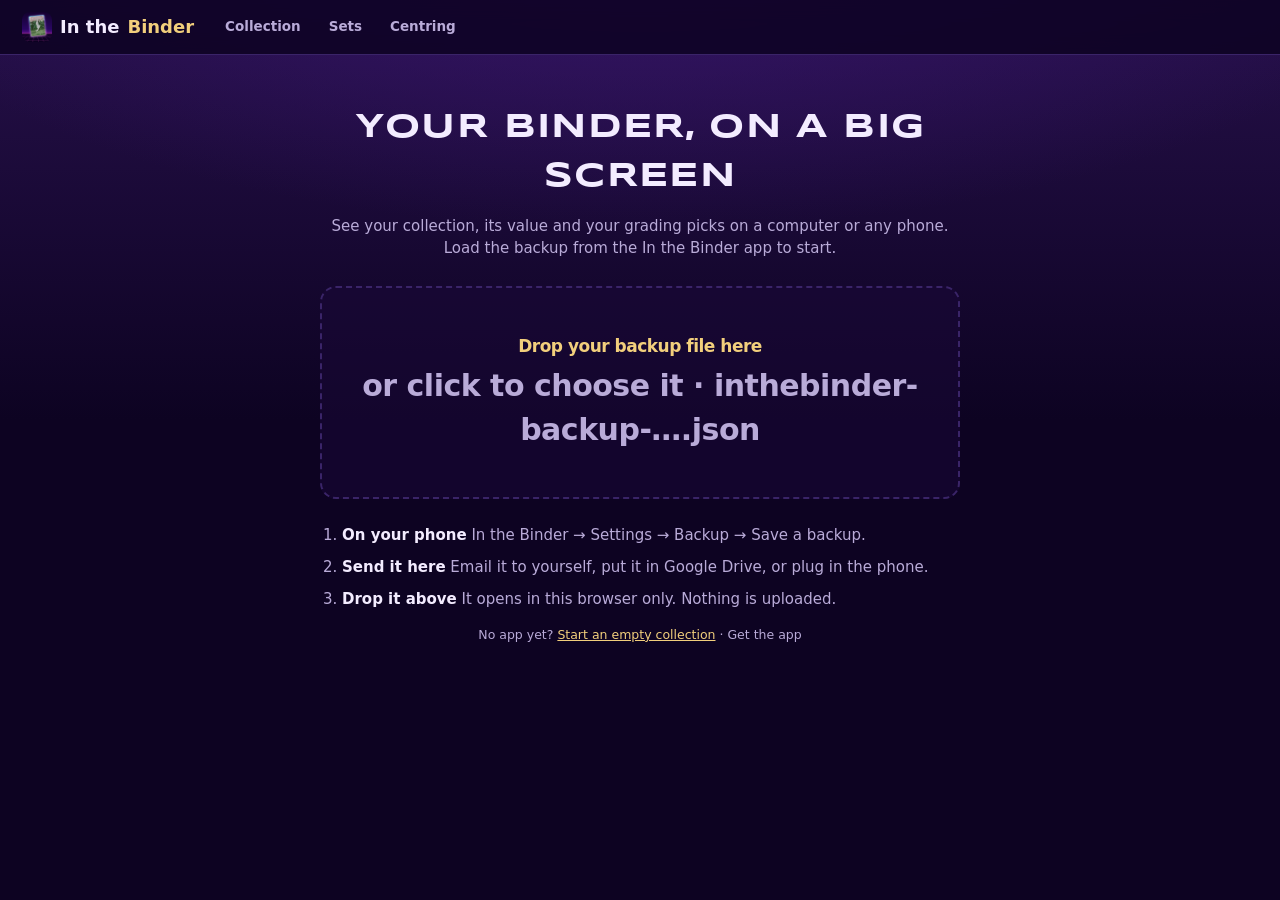
==== app/index.html @ 9905bf46 "Add the web companion at /app/ Built from binder-tcg/web (node web/tools/build.js, then copy web/dis" ====
<!doctype html>
<html lang="en">
<head>
<meta charset="utf-8">
<meta name="viewport" content="width=device-width, initial-scale=1, viewport-fit=cover">
<title>In the Binder on the web: your Pokémon card collection, value and grading picks</title>
<meta name="description" content="Open your In the Binder collection on a computer or any phone: every card, its value over time, grading picks with eBay sold prices for PSA 10, BGS and CGC, and a centring tool for your photos. Free, and your collection never leaves your browser.">
<link rel="canonical" href="https://inthebinder.com/app/">
<meta name="theme-color" content="#0D0322">
<link rel="icon" href="/icon.png">
<link rel="apple-touch-icon" href="/icon.png">
<meta property="og:title" content="In the Binder on the web">
<meta property="og:description" content="Your Pokémon card collection, its value and grading picks, on a big screen.">
<meta property="og:image" content="https://inthebinder.com/og-image.png">
<link rel="stylesheet" href="./styles.css?v=muvx1635">
</head>
<body>
<div id="app"><div class="loading"><div class="spin"></div><span>Opening the binder</span></div></div>
<noscript><p style="padding:24px">In the Binder on the web needs JavaScript.</p></noscript>
<script type="module" src="./app.js?v=muvx1635"></script>
</body>
</html>
---- app/styles.css ----
/* In the Binder on the web - the app's "Neon purple" look (theme.js). */
@font-face{font-family:"Syncopate";font-weight:700;font-display:swap;src:url(/fonts/Syncopate-Bold.woff2) format("woff2")}
:root{
  --bg:#0D0322;--bgtop:#26104A;--panel:#1A0838;--panel2:#2A1352;--slot:#24104A;--well:#0A0218;
  --text:#F3ECFF;--dim:#B9ABD8;--gold:#F2CF7C;--gold2:#D9A441;--pink:#FF5AD9;--cyan:#3FE6FF;
  --edge:#3a2468;--green:#4ADE80;--red:#F87171;--r:12px;
}
*{box-sizing:border-box}
html{background:var(--bg)}
body{margin:0;min-height:100vh;color:var(--text);font:15px/1.45 "Segoe UI",Inter,Roboto,system-ui,-apple-system,sans-serif;
  background:radial-gradient(1200px 500px at 50% -120px,#3a1670 0%,transparent 70%),linear-gradient(180deg,var(--bgtop),var(--bg) 420px) no-repeat,var(--bg)}
body.noscroll{overflow:hidden}
a{color:inherit;text-decoration:none}
button{font:inherit;color:inherit;background:none;border:0;cursor:pointer;padding:0}
button:disabled{opacity:.45;cursor:default}
input,select{font:inherit;color:var(--text)}
h1,h2{font-family:"Syncopate","Segoe UI",sans-serif;text-transform:uppercase;letter-spacing:.04em;margin:0 0 6px}
h1{font-size:clamp(22px,4vw,34px)}h2{font-size:18px}h3{font-size:14px;color:var(--cyan);letter-spacing:.08em;text-transform:uppercase;margin:22px 0 10px}
.dim{color:var(--dim)}.small{font-size:12.5px}.tiny{font-size:11px}.gold{color:var(--gold)}.ok{color:var(--green)}.err{color:var(--red)}
.center{text-align:center}.ell{overflow:hidden;text-overflow:ellipsis;white-space:nowrap}
.big{font-size:30px;font-weight:900;color:var(--gold);letter-spacing:-.5px;font-variant-numeric:tabular-nums}

/* buttons */
.btn,.ghost,.chip{display:inline-flex;align-items:center;gap:6px;border-radius:20px;font-weight:800;white-space:nowrap;transition:transform .08s,background .15s}
.btn{background:var(--gold);color:#1a1206;padding:9px 16px}
.btn:hover{background:#ffe09a}.btn:active,.ghost:active,.chip:active{transform:scale(.97)}
.ghost{border:1px solid var(--edge);padding:8px 14px;font-weight:700;background:rgba(13,3,34,.4)}
.ghost:hover{border-color:var(--gold);color:var(--gold)}
.sm{font-size:12.5px;padding:6px 12px}
.btn.wide{width:100%;justify-content:center;padding:12px;margin-top:12px}
.btn.pulse{box-shadow:0 0 0 0 rgba(242,207,124,.6);animation:pulse 2s infinite}
@keyframes pulse{70%{box-shadow:0 0 0 10px rgba(242,207,124,0)}100%{box-shadow:0 0 0 0 rgba(242,207,124,0)}}
.chip{font-size:12.5px;padding:6px 12px;background:var(--panel);color:var(--dim);border:1px solid transparent}
.chip.on{background:var(--slot);color:var(--text);border-color:var(--gold)}
.chip:hover{color:var(--text)}
.link{color:var(--gold);text-decoration:underline}
.round{width:40px;height:40px;border-radius:50%;display:inline-grid;place-items:center;border:1px solid var(--edge);background:var(--panel);font-weight:900;font-size:18px}
.round.gold{background:var(--gold);color:#1a1206;border-color:var(--gold)}
.round.pink{border:2px solid var(--pink);color:var(--pink);width:46px;height:46px}

/* top bar */
.top{position:sticky;top:0;z-index:20;display:flex;align-items:center;gap:18px;padding:10px 22px;flex-wrap:wrap;
  background:rgba(13,3,34,.86);backdrop-filter:blur(10px);border-bottom:1px solid var(--edge)}
.logo{display:flex;align-items:center;gap:8px;font-weight:900;font-size:18px}.logo b{color:var(--gold)}.logo img{width:30px;height:30px;border-radius:8px}
.nav{display:flex;gap:2px;overflow-x:auto;scrollbar-width:none}
.nav a{padding:7px 13px;border-radius:18px;font-size:13.5px;font-weight:700;color:var(--dim);white-space:nowrap}
.nav a:hover{color:var(--text)}.nav a.on{background:var(--gold);color:#1a1206}
.sync{margin-left:auto;display:flex;gap:8px;align-items:center;flex-wrap:wrap}
.cur{background:var(--panel);border:1px solid var(--edge);border-radius:14px;padding:5px 8px;font-size:12.5px}
.topErr{width:100%}
main{min-height:calc(100vh - 60px)}

/* layout */
.withside{display:flex;align-items:flex-start}
.side{width:300px;flex:none;padding:20px;display:flex;flex-direction:column;gap:14px;position:sticky;top:58px;max-height:calc(100vh - 58px);overflow:auto}
.content{flex:1;min-width:0;padding:18px 22px}
.content.pad{padding:22px}
.content.narrow{max-width:900px;margin:0 auto}
.sparkbox{display:block;background:var(--panel);border-radius:10px;padding:6px 8px 8px}
.spark{display:block}
.picks{display:block;background:var(--panel);border:1px solid var(--gold);border-radius:var(--r);padding:12px}
.picks b{color:var(--gold)}
.mini{display:flex;gap:8px;align-items:center;margin-top:9px;font-size:13px}
.mini .t{width:30px;height:42px;border-radius:3px;flex:none}
.gbtn{font-size:10.5px;font-weight:800;color:var(--gold);border:1px solid var(--gold);border-radius:10px;padding:2px 7px;white-space:nowrap}
.filters{display:flex;gap:8px;align-items:center;flex-wrap:wrap;margin-bottom:14px}
.search{background:var(--panel);border:1px solid var(--edge);border-radius:20px;padding:8px 14px;width:min(300px,100%);outline:none}
.search:focus{border-color:var(--gold)}
.sort{margin-left:auto}.sort select{background:var(--panel);border:1px solid var(--edge);border-radius:12px;padding:4px 8px}

/* card grid */
.grid{display:grid;grid-template-columns:repeat(auto-fill,minmax(132px,1fr));gap:14px}
.cell{position:relative;text-align:left;display:block}
.cardimg{display:block;width:100%;aspect-ratio:63/88;object-fit:cover;border-radius:6px;background:var(--slot);box-shadow:0 4px 12px rgba(0,0,0,.5);transition:transform .12s}
.cardimg.missing{display:grid;place-items:center;padding:8px;text-align:center;font-size:11px;color:var(--dim);border:1px dashed var(--edge);overflow:hidden}
.t.missing span,.thumb.missing span{display:none}
.cell:hover .cardimg,.pocket-card:hover .cardimg{transform:translateY(-3px)}
.cell .p{display:flex;justify-content:space-between;gap:6px;margin-top:5px;font-size:12px}.cell .p b{color:var(--gold)}
.q{position:absolute;top:5px;right:5px;background:var(--gold);color:#1a1206;font-size:11px;font-weight:900;border-radius:9px;padding:1px 6px}
.g{position:absolute;left:5px;top:5px;background:rgba(0,0,0,.8);color:#fff;font-size:10px;font-weight:800;border-radius:4px;padding:1px 5px}
.v{position:absolute;left:5px;bottom:30px;background:var(--gold);color:#1a1206;font-size:9.5px;font-weight:900;border-radius:4px;padding:1px 5px}
.empty,.welcome{max-width:680px;margin:48px auto;padding:0 20px;text-align:center}
.welcome .drop{margin:26px 0}
.how{text-align:left;display:grid;gap:10px;padding-left:22px;color:var(--dim)}.how b{color:var(--text)}
.drop{border:2px dashed var(--edge);border-radius:16px;padding:28px;display:flex;flex-direction:column;align-items:center;gap:6px;cursor:pointer;background:rgba(26,8,56,.5)}
.drop:hover,.drop.over{border-color:var(--gold);background:rgba(42,19,82,.7)}
.drop.big{padding:46px 20px}.drop b{font-size:17px}
.drop ul{list-style:none;padding:0;margin:10px 0 0;text-align:left}
.loading{display:flex;flex-direction:column;align-items:center;gap:14px;padding:120px 20px;color:var(--dim)}
.spin{width:34px;height:34px;border-radius:50%;border:3px solid var(--edge);border-top-color:var(--gold);animation:spin .9s linear infinite}
@keyframes spin{to{transform:rotate(1turn)}}

/* sets */
.series h3{margin-top:26px}
.settiles{display:grid;grid-template-columns:repeat(auto-fill,minmax(170px,1fr));gap:12px}
.settile{background:var(--panel);border:1px solid var(--edge);border-radius:var(--r);padding:12px;display:flex;flex-direction:column;gap:4px}
.settile:hover{border-color:var(--gold)}
.settile .logo{height:56px;display:grid;place-items:center;margin-bottom:6px}.settile .logo img{max-height:56px;max-width:100%;object-fit:contain}
.bar{height:4px;border-radius:2px;background:var(--slot);overflow:hidden;margin-top:4px}.bar i{display:block;height:100%;background:var(--gold)}
.sethead{display:flex;align-items:center;gap:14px;margin-bottom:14px}
.sethead .back{color:var(--gold);font-weight:700;white-space:nowrap}
.setlogo{height:46px;max-width:120px;object-fit:contain}
.peek{touch-action:pan-y;overflow:visible}
.peek-inner{transform-origin:center center;transition:transform .05s}
.book{display:grid;grid-template-columns:repeat(auto-fill,minmax(min(100%,340px),470px));gap:26px;justify-content:center}
.page{position:relative;display:grid;grid-template-columns:repeat(3,1fr);gap:10px;padding:14px;border-radius:12px;
  background:linear-gradient(180deg,var(--panel2),#170836);border:1px dashed rgba(255,90,217,.45);box-shadow:inset 0 0 0 4px rgba(10,2,24,.6)}
.pageno{position:absolute;bottom:-18px;right:6px;font-size:11px;color:var(--dim)}
.pocket{position:relative}
.pocket-card{display:block;width:100%;position:relative}
.pocket.gap .cardimg{opacity:.18;filter:grayscale(1)}
.pocket .num{position:absolute;inset:0;display:grid;place-items:center;font-weight:800;color:var(--dim);font-size:13px}
.tick{position:absolute;right:-6px;top:-6px;width:26px;height:26px;border-radius:50%;background:var(--panel);border:2px solid var(--edge);font-weight:900;
  font-size:14px;display:grid;place-items:center;opacity:0;transition:opacity .15s}
.pocket:hover .tick,.tick.on{opacity:1}.tick.on{background:var(--gold);border-color:var(--gold);color:#1a1206}
@media (hover:none){.tick{opacity:1}}
.pp{font-size:11px;color:var(--gold);font-weight:800;margin-top:3px}

/* modal + card panel */
.modal-back{position:fixed;inset:0;z-index:50;background:rgba(5,1,14,.78);display:grid;place-items:center;padding:16px;backdrop-filter:blur(4px)}
.modal{position:relative;background:linear-gradient(180deg,var(--panel2),var(--panel));border:1px solid var(--edge);border-radius:18px;padding:22px;max-width:560px;width:100%;max-height:92vh;overflow:auto}
.modal.wide{max-width:900px}
.x{position:absolute;right:12px;top:12px;width:36px;height:36px;border-radius:50%;background:rgba(255,255,255,.1);font-weight:900;z-index:2}
.x.static{position:static}
.panel{display:grid;grid-template-columns:minmax(220px,340px) 1fr;gap:24px}
.panel-pic .big{width:100%;cursor:zoom-in;border-radius:12px}
.panel-pic .hint{font-size:11.5px;color:var(--dim);text-align:center;margin-top:6px}
.panel-info{display:flex;flex-direction:column;gap:12px;min-width:0}
.panel-info h2{font-family:inherit;text-transform:none;letter-spacing:0;font-size:24px;margin:0}
.panel-info .chips{display:flex;flex-wrap:wrap;gap:6px}
.qty{display:flex;align-items:center;gap:12px}.qty b{font-size:22px}
.slab{background:#000;border:1px solid var(--gold);border-radius:8px;padding:6px 10px;font-weight:800;align-self:flex-start}
.pricebox{background:var(--well);border-radius:10px;padding:10px 12px}.price{font-size:24px;font-weight:900;color:var(--gold)}
.cen{display:flex;align-items:center;gap:8px;flex-wrap:wrap}
.cen button{margin-left:auto}
.label{font-size:11.5px;color:var(--dim);letter-spacing:.08em;text-transform:uppercase;margin-bottom:-6px}
.ebay{display:flex;flex-wrap:wrap;gap:6px}

/* viewer */
.viewer{position:fixed;inset:0;z-index:80;background:rgba(0,0,0,.96);display:flex;flex-direction:column}
.viewer-top{display:flex;align-items:center;gap:12px;padding:12px 16px;font-weight:800}.viewer-top span{flex:1}
.viewer-stage{flex:1;position:relative;overflow:hidden;touch-action:none;display:grid;place-items:center;cursor:grab}
.viewer-inner{height:100%;display:grid;place-items:center;will-change:transform}
.viewer-img{height:calc(100vh - 120px);width:auto;max-width:96vw;object-fit:contain;box-shadow:none;border-radius:14px}
.viewer-hint{text-align:center;color:rgba(255,255,255,.55);font-size:12px;padding:10px}

/* portfolio + picks */
.summary{display:flex;gap:36px;margin:8px 0 6px;flex-wrap:wrap}
.priceupdate{margin:6px 0 16px;display:flex;align-items:center;gap:8px;flex-wrap:wrap}
.box{background:var(--panel);border-radius:var(--r);padding:14px;display:flex;flex-direction:column;gap:10px}
.rowtop{display:flex;justify-content:space-between;align-items:center;gap:12px}
.ranges{display:flex;gap:6px;justify-content:center}
.setrow{display:block;background:var(--panel);border-radius:10px;padding:10px 12px;margin-bottom:8px}
.setrow:hover{outline:1px solid var(--gold)}
.cardrow{display:flex;align-items:center;gap:12px;width:100%;background:var(--panel);border-radius:10px;padding:8px;margin-bottom:8px}
.cardrow:hover{outline:1px solid var(--gold)}
.thumb{width:40px!important;height:56px;flex:none;border-radius:4px}
.pick{background:var(--panel);border-radius:var(--r);padding:10px;margin-bottom:10px}
.picktop{display:flex;align-items:center;gap:12px;width:100%}
.grades{display:flex;gap:6px;margin-top:8px;flex-wrap:wrap}
.gradebtn{border-color:var(--gold);color:var(--gold);flex:1;justify-content:center}

/* centring */
.centring .seg,.seg{display:inline-flex;background:var(--panel);border:1px solid var(--edge);border-radius:20px;padding:3px}
.seg span{padding:5px 14px;border-radius:16px;font-size:12.5px;font-weight:700;color:var(--dim)}.seg .on{background:var(--bg);color:var(--text)}
.steps{display:flex;gap:6px;margin:12px 0}.steps span{font-size:12px;font-weight:800;padding:5px 12px;border-radius:14px;background:rgba(255,255,255,.08);color:var(--dim)}
.steps .on{background:var(--gold);color:#1a1206}
.forcard{display:flex;align-items:center;gap:10px;background:var(--panel);border-radius:10px;padding:8px;margin-top:10px;font-size:13px}
.forcard button{margin-left:auto}
.center-wrap{display:flex;justify-content:center}
.corners{position:relative;touch-action:none;user-select:none}
.corners img{width:100%;height:100%;display:block;border-radius:6px}
.quad{position:absolute;inset:0;pointer-events:none}
.dot{position:absolute;width:26px;height:26px;margin:-13px;border-radius:50%;background:rgba(242,207,124,.35);border:3px solid var(--gold);cursor:grab;touch-action:none}
.dot::after{content:"";position:absolute;left:50%;top:50%;width:4px;height:4px;margin:-2px;border-radius:50%;background:#fff}
.dot.on{background:rgba(255,255,255,.25);border-color:#fff}
.loupe{position:absolute;border-radius:50%;border:2px solid var(--gold);background-repeat:no-repeat;box-shadow:0 6px 18px #000;pointer-events:none}
.loupe i{position:absolute;left:50%;top:50%;width:14px;height:14px;margin:-7px;border:1.5px solid #fff;border-radius:50%}
.borders{width:100%;display:flex;flex-direction:column;align-items:center}
.stage{position:relative;overflow:hidden;touch-action:none;border-radius:6px;background:#000;cursor:grab}
.stage-inner{position:absolute;inset:0;transform-origin:center center;will-change:transform}
.stage-inner img{display:block}
.line{position:absolute;pointer-events:none}
.pill{position:absolute;cursor:grab;touch-action:none;box-shadow:0 1px 4px rgba(0,0,0,.7)}
.pill::before{content:"";position:absolute;inset:-12px}
.nudge{display:flex;align-items:center;justify-content:center;gap:18px;margin-top:12px;width:100%}
.readout{display:flex;align-items:center;justify-content:center;gap:26px;flex-wrap:wrap;margin:6px 0 10px}
.big2{font-size:28px;font-weight:900;font-variant-numeric:tabular-nums;text-align:center}.big2 small{display:block;font-size:11px;color:var(--dim);letter-spacing:.1em;font-weight:700}
.tiles{display:flex;gap:8px}
.tile{min-width:64px;text-align:center;background:var(--panel);border:1px solid var(--edge);border-radius:10px;padding:4px 10px}
.tile small{font-size:10px;color:var(--dim);letter-spacing:.1em;font-weight:700}.tile b{display:block;font-size:20px;color:var(--gold)}
.actions{display:flex;gap:10px;justify-content:center;margin-top:14px;flex-wrap:wrap}
.result h3{text-align:center}.result .tiles{justify-content:center}
.pickcard .search{width:100%;margin-bottom:10px}
.pickgrid{display:grid;grid-template-columns:repeat(auto-fill,minmax(260px,1fr));gap:8px;max-height:360px;overflow:auto}

/* phones */
@media (max-width:860px){
  .withside{flex-direction:column}
  .side{width:100%;position:static;max-height:none;padding:14px 14px 0;display:grid;grid-template-columns:1fr 1fr;gap:10px}
  .side>.dim.small:last-child{grid-column:1/-1}
  .picks{grid-column:1/-1}
  .content,.content.pad{padding:14px}
  .top{padding:8px 12px;gap:8px}
  .sync{margin-left:0;width:100%;flex-wrap:nowrap}.srcline{display:none}.sync .btn{margin-left:auto}
  .logo{font-size:16px}.nav a{padding:6px 10px;font-size:13px}
  .grid{grid-template-columns:repeat(auto-fill,minmax(96px,1fr));gap:10px}
  .panel{grid-template-columns:1fr}.panel-pic .big{max-width:260px;margin:0 auto}
  .modal{padding:16px}
  .page{gap:6px;padding:8px}
  .sort{margin-left:0}
}
@media (max-width:520px){ .side{grid-template-columns:1fr} .big{font-size:26px} }
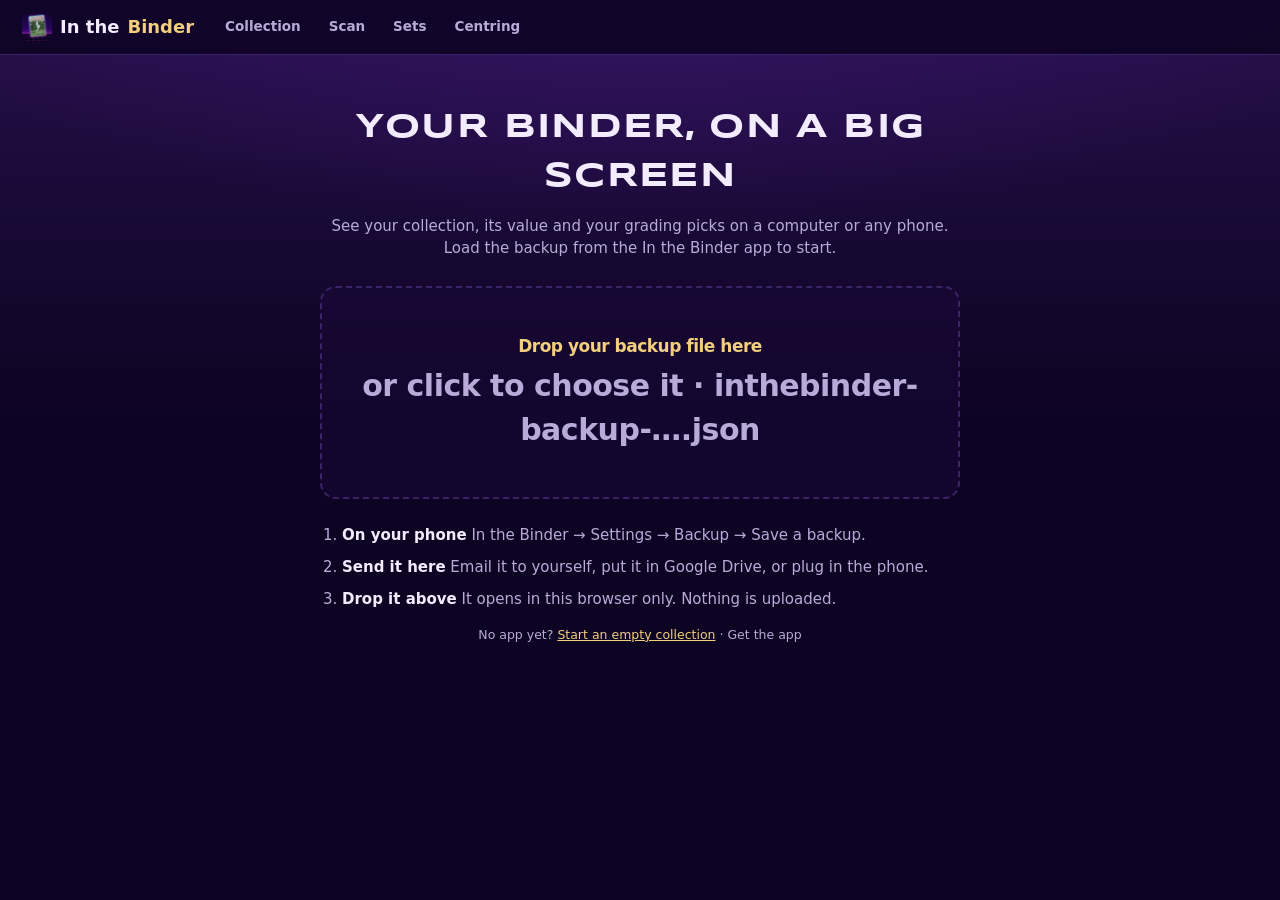
==== commit 818c328b: "Web app: Scan page - add cards by photo, on iPhone too Co-Authored-By: Claude Opus 5.5 <noreply@anth" ====
--- a/app/index.html
+++ b/app/index.html
@@ -8,15 +8,20 @@
 <link rel="canonical" href="https://inthebinder.com/app/">
 <meta name="theme-color" content="#0D0322">
 <link rel="icon" href="/icon.png">
-<link rel="apple-touch-icon" href="/icon.png">
+<link rel="apple-touch-icon" href="/apple-touch-icon.png">
+<link rel="manifest" href="./manifest.webmanifest">
+<meta name="apple-mobile-web-app-capable" content="yes">
+<meta name="mobile-web-app-capable" content="yes">
+<meta name="apple-mobile-web-app-status-bar-style" content="black-translucent">
+<meta name="apple-mobile-web-app-title" content="Binder">
 <meta property="og:title" content="In the Binder on the web">
 <meta property="og:description" content="Your Pokémon card collection, its value and grading picks, on a big screen.">
 <meta property="og:image" content="https://inthebinder.com/og-image.png">
-<link rel="stylesheet" href="./styles.css?v=muvx1635">
+<link rel="stylesheet" href="./styles.css?v=mv5okyqp">
 </head>
 <body>
 <div id="app"><div class="loading"><div class="spin"></div><span>Opening the binder</span></div></div>
 <noscript><p style="padding:24px">In the Binder on the web needs JavaScript.</p></noscript>
-<script type="module" src="./app.js?v=muvx1635"></script>
+<script type="module" src="./app.js?v=mv5okyqp"></script>
 </body>
 </html>
--- a/app/styles.css
+++ b/app/styles.css
@@ -49,6 +49,46 @@
 .cur{background:var(--panel);border:1px solid var(--edge);border-radius:14px;padding:5px 8px;font-size:12.5px}
 .topErr{width:100%}
 main{min-height:calc(100vh - 60px)}
+
+/* iPhone notch / home bar (viewport-fit=cover) and the home-screen app */
+.top{padding-top:max(10px,env(safe-area-inset-top));padding-left:max(22px,env(safe-area-inset-left));padding-right:max(22px,env(safe-area-inset-right))}
+main{padding-bottom:env(safe-area-inset-bottom)}
+.modal-back{padding:max(16px,env(safe-area-inset-top)) max(16px,env(safe-area-inset-right)) max(16px,env(safe-area-inset-bottom)) max(16px,env(safe-area-inset-left))}
+.standalone body{-webkit-tap-highlight-color:transparent;overscroll-behavior-y:none}
+.installHint{display:flex;align-items:center;gap:12px;margin:12px max(16px,env(safe-area-inset-left));padding:12px 14px;border-radius:14px;
+  background:linear-gradient(180deg,var(--panel2),var(--panel));border:1px solid var(--edge)}
+.installHint img{width:44px;height:44px;border-radius:10px;flex:none}
+.installText{flex:1;display:flex;flex-direction:column;gap:2px;font-size:13.5px}
+.installText span{color:var(--dim)}
+.welcome .btn.big{font-size:17px;font-weight:800;padding:15px;margin-top:22px}
+.welcome .ghost.wide{display:flex;justify-content:center;text-align:center;width:100%;padding:13px;margin-top:10px;border-radius:999px}
+.welcome .keepcopy{margin-top:18px}
+
+/* scan */
+.scan h1{margin-top:6px}
+.scanbox{margin:18px 0;padding:18px;border-radius:16px;border:1px solid var(--edge);background:var(--panel)}
+.scanbox .btn.big,.scanbtns .big{font-size:16px;font-weight:800;padding:14px 18px}
+.bar.big{height:10px;border-radius:5px;margin:10px 0 6px}
+.scanbtns{display:grid;grid-template-columns:1fr 1fr;gap:10px;margin:18px 0}
+.scanbtns .ghost.big{border-radius:999px}
+.tips{padding-left:18px;margin:6px 0 0}.tips li{margin:3px 0}
+.scan .loading.small{min-height:0;padding:14px 0;display:flex;gap:10px;align-items:center;justify-content:center}
+.scanphoto{margin:14px 0;display:flex;flex-direction:column;gap:10px}
+.scanrow{display:grid;grid-template-columns:64px 72px 1fr;gap:10px;align-items:start;padding:10px;border-radius:14px;
+  background:var(--panel);border:1px solid var(--edge)}
+.scanrow.check{border-color:#e0a24a}
+.scanrow .thumb{width:64px;aspect-ratio:224/312;object-fit:cover;border-radius:6px;opacity:.9}
+.scanrow .match{width:72px;border-radius:6px;cursor:pointer}
+.scaninfo{display:flex;flex-direction:column;gap:3px;min-width:0}
+.scaninfo b{overflow-wrap:anywhere}
+.scaninfo .chips{margin-top:4px}
+.scanadd{display:flex;gap:8px;align-items:center;flex-wrap:wrap;margin-top:6px}
+.warn{color:#e0a24a}
+.alts{grid-column:1/-1;display:flex;gap:8px;align-items:flex-end;overflow-x:auto;padding-top:4px;border-top:1px solid var(--edge)}
+.alts>span{flex:none;align-self:center}
+.alt{flex:none;width:68px;display:flex;flex-direction:column;gap:2px;text-align:center}
+.alt img{width:68px;border-radius:5px}
+.alt span{display:block;overflow:hidden;text-overflow:ellipsis;white-space:nowrap;color:var(--dim)}
 
 /* layout */
 .withside{display:flex;align-items:flex-start}
@@ -211,3 +251,6 @@
   .sort{margin-left:0}
 }
 @media (max-width:520px){ .side{grid-template-columns:1fr} .big{font-size:26px} }
+
+/* Other games' set tiles: the set code where Pokémon shows its logo. */
+.settile .logo span.code { font-family: "Syncopate", "Segoe UI", sans-serif; font-weight: 700; font-size: 1.15rem; letter-spacing: .04em; color: var(--gold2, #3fe6ff); }
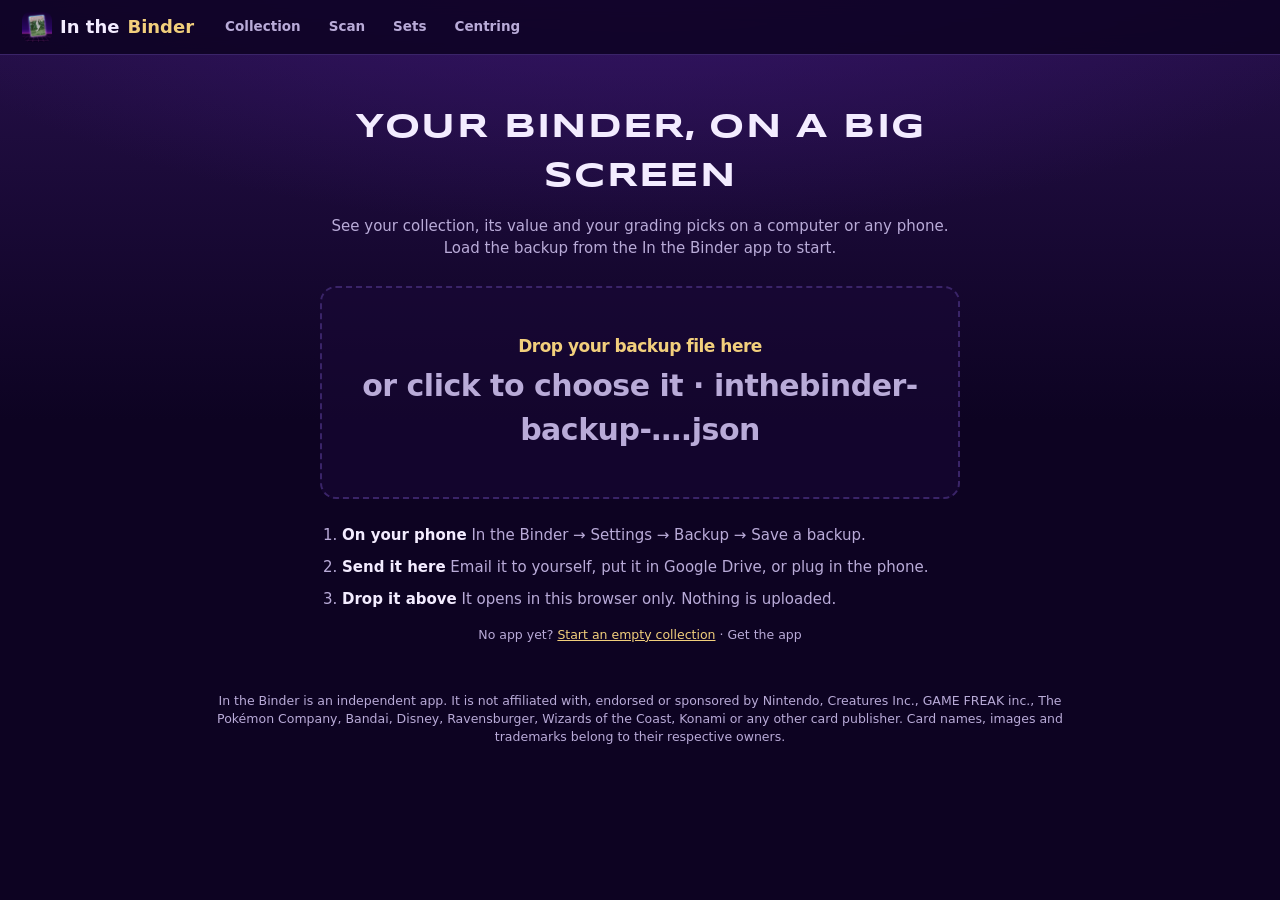
==== commit 9ff71240: "Not-affiliated notice on every page and in the web app; web app update Co-Authored-By: Claude Opus 5" ====
--- a/app/index.html
+++ b/app/index.html
@@ -17,11 +17,11 @@
 <meta property="og:title" content="In the Binder on the web">
 <meta property="og:description" content="Your Pokémon card collection, its value and grading picks, on a big screen.">
 <meta property="og:image" content="https://inthebinder.com/og-image.png">
-<link rel="stylesheet" href="./styles.css?v=mv5okyqp">
+<link rel="stylesheet" href="./styles.css?v=mv7hfsyi">
 </head>
 <body>
 <div id="app"><div class="loading"><div class="spin"></div><span>Opening the binder</span></div></div>
 <noscript><p style="padding:24px">In the Binder on the web needs JavaScript.</p></noscript>
-<script type="module" src="./app.js?v=mv5okyqp"></script>
+<script type="module" src="./app.js?v=mv7hfsyi"></script>
 </body>
 </html>
--- a/app/styles.css
+++ b/app/styles.css
@@ -254,3 +254,7 @@
 
 /* Other games' set tiles: the set code where Pokémon shows its logo. */
 .settile .logo span.code { font-family: "Syncopate", "Segoe UI", sans-serif; font-weight: 700; font-size: 1.15rem; letter-spacing: .04em; color: var(--gold2, #3fe6ff); }
+
+/* Not-affiliated notice under every page (14 Oct). */
+footer.legal { max-width: 900px; margin: 32px auto 24px; padding: 0 16px; text-align: center; line-height: 1.45; }
+
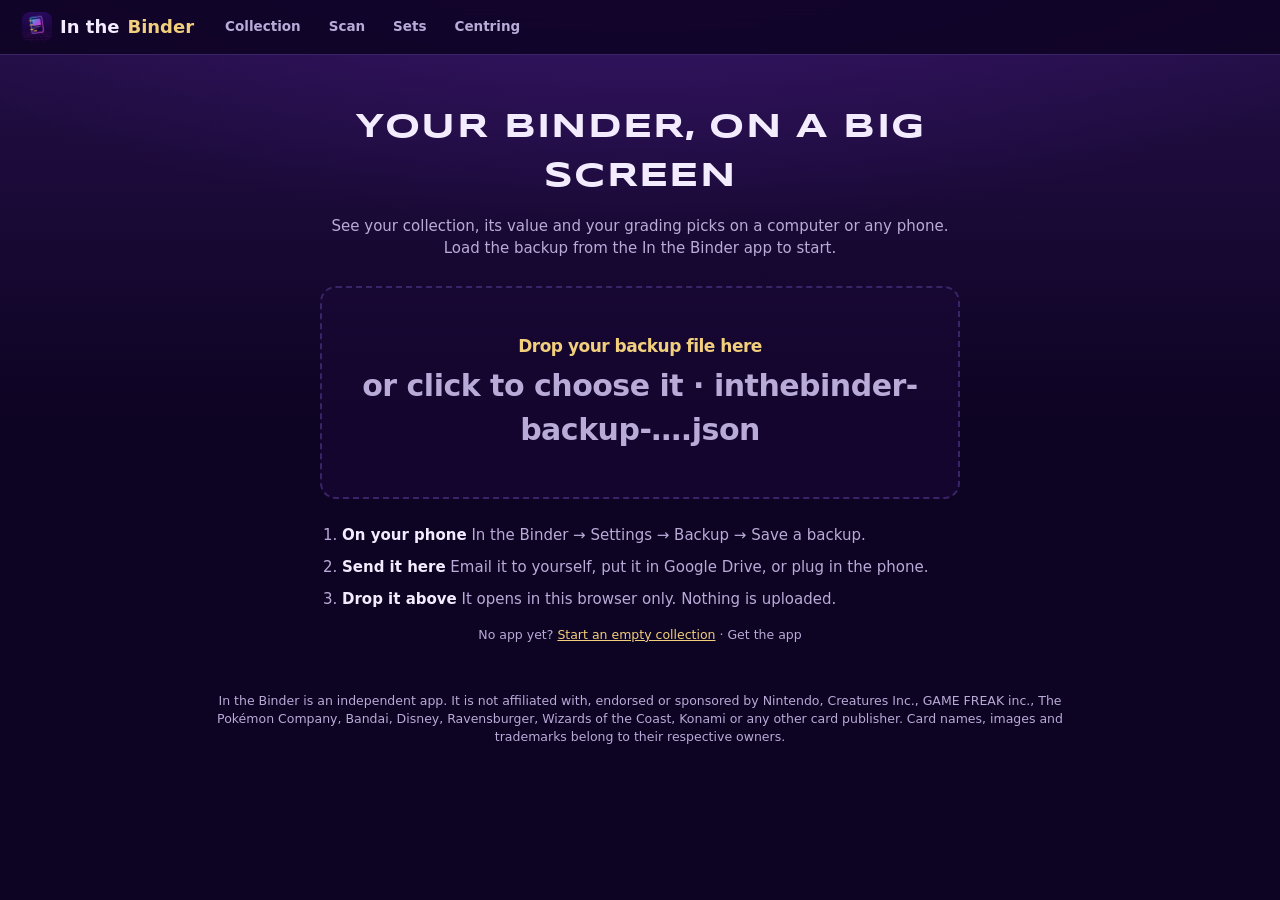
==== commit 09e60000: "Privacy: collection backup copy, prices from our data repo, barcode list; web app: Pokemon prices fr" ====
--- a/app/index.html
+++ b/app/index.html
@@ -17,11 +17,11 @@
 <meta property="og:title" content="In the Binder on the web">
 <meta property="og:description" content="Your Pokémon card collection, its value and grading picks, on a big screen.">
 <meta property="og:image" content="https://inthebinder.com/og-image.png">
-<link rel="stylesheet" href="./styles.css?v=mv7hfsyi">
+<link rel="stylesheet" href="./styles.css?v=mva27l9f">
 </head>
 <body>
 <div id="app"><div class="loading"><div class="spin"></div><span>Opening the binder</span></div></div>
 <noscript><p style="padding:24px">In the Binder on the web needs JavaScript.</p></noscript>
-<script type="module" src="./app.js?v=mv7hfsyi"></script>
+<script type="module" src="./app.js?v=mva27l9f"></script>
 </body>
 </html>
